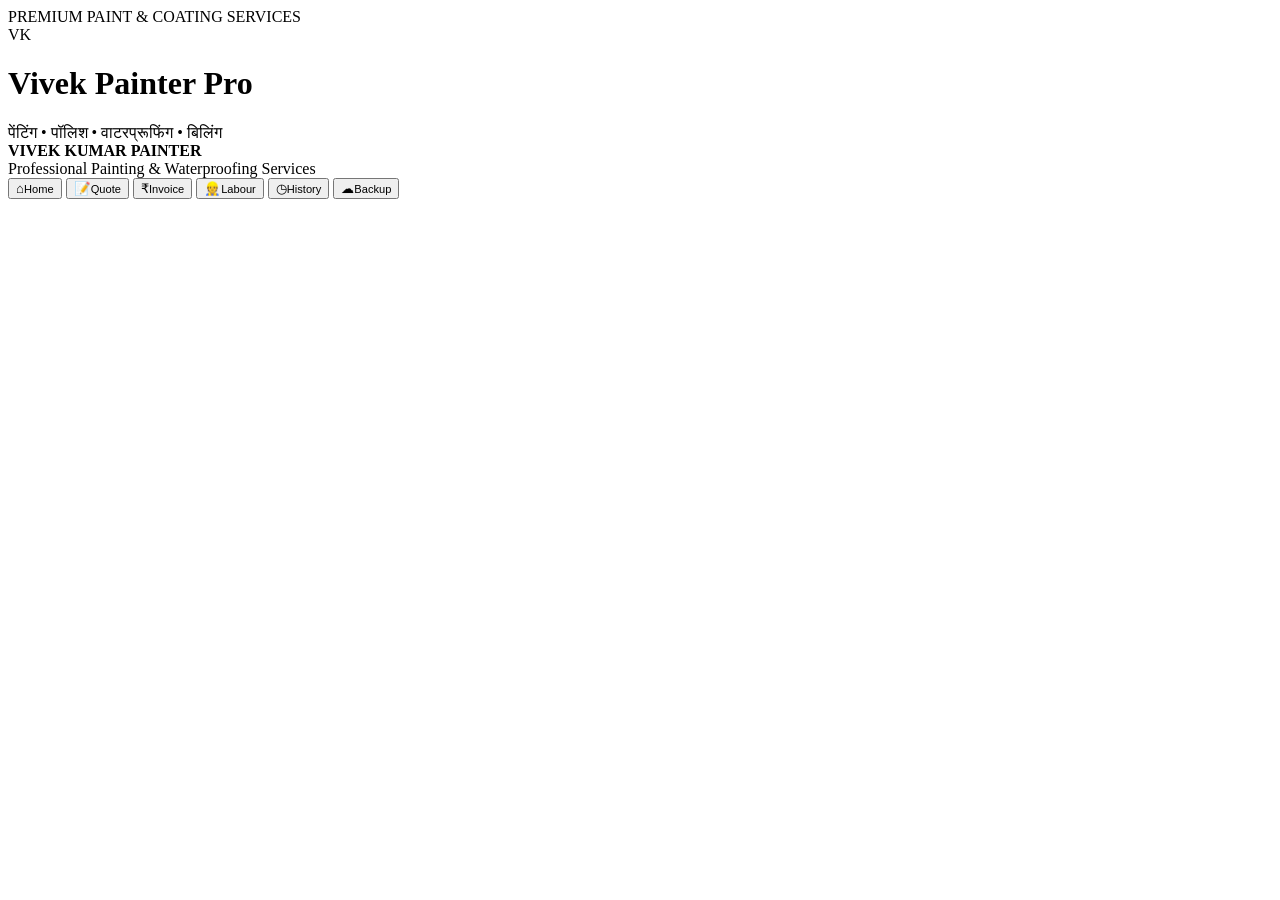
==== vivek-painter-android/app/src/main/assets/index.html @ f57af2b1 "Add mobile responsive app shell" ====
<!doctype html>
<html><head><meta charset="utf-8"><meta name="viewport" content="width=device-width,initial-scale=1,viewport-fit=cover">
<title>Vivek Painter Pro</title><link rel="stylesheet" href="style.css"></head>
<body>
<div id="app">
<header class="hero">
<div class="pill">PREMIUM PAINT & COATING SERVICES</div>
<div class="brandrow"><div class="logo">VK<span></span></div><div><h1>Vivek Painter Pro</h1><div class="hi">पेंटिंग • पॉलिश • वाटरप्रूफिंग • बिलिंग</div><strong>VIVEK KUMAR PAINTER</strong></div></div>
<div class="contact" id="businessContact">Professional Painting & Waterproofing Services</div>
</header>
<main id="page" class="wrap"></main>
</div>
<div id="exportOverlay" class="overlay"></div><div id="toast" class="toast"></div>
<nav id="bottomNav" class="bottom">
<button class="nav active" data-page="home">⌂<small>Home</small></button>
<button class="nav" data-page="quotation">📝<small>Quote</small></button>
<button class="nav" data-page="invoice">₹<small>Invoice</small></button>
<button class="nav" data-page="labor">👷<small>Labour</small></button>
<button class="nav" data-page="history">◷<small>History</small></button>
<button class="nav" data-page="backup">☁<small>Backup</small></button>
</nav>
<script src="state.js"></script><script src="quotation.js"></script><script src="invoice.js"></script>
<script src="labor-ui.js"></script><script src="labor-logic.js"></script><script src="history.js"></script><script src="export.js"></script>
<script>loadStore();render();</script>
</body></html>
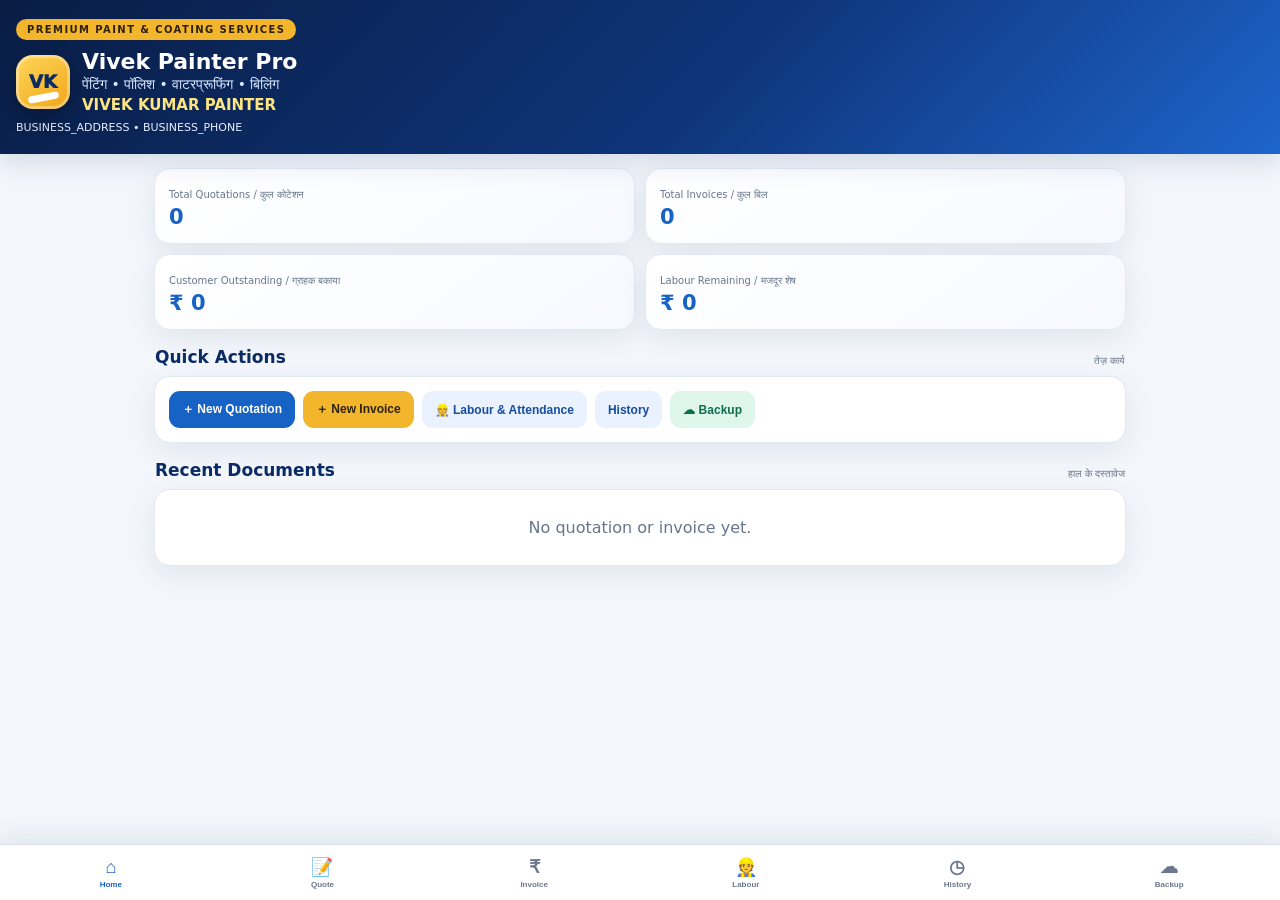
==== commit 201579d4: "Wire document and invoice modules" ====
--- a/vivek-painter-android/app/src/main/assets/index.html
+++ b/vivek-painter-android/app/src/main/assets/index.html
@@ -19,7 +19,7 @@
 <button class="nav" data-page="history">◷<small>History</small></button>
 <button class="nav" data-page="backup">☁<small>Backup</small></button>
 </nav>
-<script src="state.js"></script><script src="quotation.js"></script><script src="invoice.js"></script>
-<script src="labor-ui.js"></script><script src="labor-logic.js"></script><script src="history.js"></script><script src="export.js"></script>
+<script src="state.js"></script><script src="quotation.js"></script><script src="invoice-base.js"></script><script src="invoice.js"></script>
+<script src="labor-ui.js"></script><script src="labor-logic.js"></script><script src="history.js"></script><script src="qdoc.js"></script><script src="otherdocs.js"></script><script src="export.js"></script>
 <script>loadStore();render();</script>
 </body></html>
--- a/vivek-painter-android/app/src/main/assets/style.css
+++ b/vivek-painter-android/app/src/main/assets/style.css
@@ -0,0 +1 @@
+:root{--navy:#0b2b65;--blue:#1762c5;--gold:#f3b52b;--ink:#172033;--muted:#69758b;--bg:#f3f6fb;--card:#fff;--line:#dce4ef;--green:#137a53;--red:#b42318}*{box-sizing:border-box}html,body{margin:0;background:var(--bg);color:var(--ink);font-family:system-ui,-apple-system,"Noto Sans Devanagari",Roboto,Arial,sans-serif}.app{min-height:100vh;padding-bottom:86px}.hero{background:linear-gradient(135deg,#091d45,#0e3478 55%,#1e64cb);color:#fff;padding:18px 16px 20px;box-shadow:0 8px 26px #0b2b6522;position:sticky;top:0;z-index:15}.pill{display:inline-block;background:var(--gold);color:#2c210b;border-radius:999px;padding:5px 11px;font-size:10px;font-weight:900;letter-spacing:1.4px}.brandrow{display:flex;align-items:center;gap:12px;margin-top:9px}.logo{width:54px;height:54px;border-radius:17px;background:linear-gradient(145deg,#ffd65b,#f0a617);display:grid;place-items:center;color:var(--navy);font-size:18px;font-weight:1000;position:relative;box-shadow:inset 0 0 0 3px #ffffff55,0 8px 20px #0004}.logo span{position:absolute;width:31px;height:7px;border-radius:999px;background:#fff;bottom:8px;transform:rotate(-11deg)}.hero h1{margin:0;font-size:22px}.hero .hi{font-size:14px;color:#dae7ff;margin:2px 0}.hero strong{color:#ffe581;font-size:15px}.contact{font-size:11px;color:#e8efff;margin-top:7px}.wrap{padding:14px;max-width:1000px;margin:auto}.grid{display:grid;gap:10px}.grid2{grid-template-columns:repeat(2,minmax(0,1fr))}.grid3{grid-template-columns:repeat(3,minmax(0,1fr))}.metric,.card,.worker{background:#fff;border:1px solid #e3e9f2;border-radius:16px;box-shadow:0 8px 28px rgba(14,45,95,.08)}.metric{padding:14px;background:linear-gradient(145deg,#fff,#f6f9ff)}.metric span{font-size:10px;color:var(--muted)}.metric b{display:block;font-size:21px;color:var(--blue);margin-top:3px}.card{padding:14px}.sectionTitle{display:flex;justify-content:space-between;align-items:end;margin:17px 1px 9px}.sectionTitle h2{font-size:17px;margin:0;color:var(--navy)}.sectionTitle span{font-size:10px;color:var(--muted)}.btns{display:flex;gap:8px;flex-wrap:wrap}.btn{border:0;border-radius:11px;padding:10px 13px;font-size:12px;font-weight:850;cursor:pointer}.btn.primary{background:var(--blue);color:#fff}.btn.secondary{background:#eaf1ff;color:#164e9e}.btn.gold{background:var(--gold);color:#2b220f}.btn.green{background:#dff6ec;color:#0f6f4a}.btn.dark{background:var(--navy);color:#fff}.btn.danger{background:#fde8e7;color:var(--red)}.btn.block{width:100%}.row{display:flex;gap:9px}.row>*{flex:1}.field{margin-bottom:10px}label{display:block;font-size:10px;font-weight:850;color:#46556d;margin-bottom:5px}input,select,textarea{width:100%;border:1px solid #cfd9e7;border-radius:10px;padding:10px 11px;background:#fff;color:#172033;font:inherit;font-size:13px;outline:none}input:focus,select:focus,textarea:focus{border-color:#4e83d9;box-shadow:0 0 0 3px #2969cc19}textarea{min-height:70px}.work{border:1px solid #dfe6f1;border-radius:14px;overflow:hidden;background:#fff;margin:8px 0}.workHead{display:flex;gap:9px;padding:11px;background:#f7faff}.workHead input{width:18px}.workTitle{font-size:13px;font-weight:900;color:var(--navy)}.workDesc{font-size:10px;color:var(--muted);margin-top:2px}.workBody{padding:9px;display:grid;grid-template-columns:1.3fr .65fr .75fr .85fr;gap:7px}.workBody input,.workBody select{font-size:11px;padding:8px}.totalBox{display:grid;grid-template-columns:1fr auto;gap:6px 14px;font-size:12px}.totalBox strong{font-size:17px;color:var(--navy)}.tableWrap{overflow:auto;border:1px solid #dfe6f1;border-radius:12px}table{border-collapse:collapse;width:100%;min-width:650px;background:#fff}th,td{border-bottom:1px solid #e4eaf2;padding:8px;font-size:11px;text-align:left}th{background:#eef4ff;color:var(--navy);font-weight:900}.right{text-align:right}.muted{color:var(--muted)}.small{font-size:10px}.tag{display:inline-block;padding:3px 8px;border-radius:999px;background:#eaf1ff;color:var(--blue);font-size:9px;font-weight:900}.historyItem{background:#fff;border:1px solid #e0e7f1;border-radius:13px;padding:11px;margin:8px 0}.historyTop{display:flex;justify-content:space-between;gap:10px}.money{font-weight:900;color:var(--navy)}.notice{background:#fff9e8;border:1px solid #ffe39a;border-radius:12px;padding:10px;font-size:11px;color:#654d09}.bottom{position:fixed;left:0;right:0;bottom:0;z-index:30;display:grid;grid-template-columns:repeat(6,1fr);background:#fffffff5;border-top:1px solid #dbe3ee;padding:5px max(5px,env(safe-area-inset-right)) calc(5px + env(safe-area-inset-bottom)) max(5px,env(safe-area-inset-left));box-shadow:0 -8px 26px #0c234b14}.nav{border:0;background:transparent;color:#6b778c;padding:6px 2px;font-size:18px;font-weight:800}.nav small{display:block;font-size:8px;margin-top:2px}.nav.active{color:var(--blue)}.toast{position:fixed;left:50%;bottom:94px;transform:translateX(-50%);background:#172033;color:#fff;padding:9px 14px;border-radius:999px;font-size:11px;z-index:100;opacity:0;pointer-events:none;transition:.2s}.toast.show{opacity:1}.worker{padding:11px;margin:8px 0}.worker .top{display:flex;justify-content:space-between;gap:9px}.worker .name{font-size:14px;font-weight:900;color:var(--navy)}.nums{display:grid;grid-template-columns:repeat(4,1fr);gap:6px;margin-top:8px}.nums div{background:#f4f7fc;border-radius:9px;padding:7px}.nums small{display:block;color:var(--muted);font-size:8px}.nums b{font-size:11px;color:var(--navy)}.overlay{display:none;background:#fff;color:#111;min-height:100vh}.doc{max-width:790px;margin:auto;background:#fff}.docHead{background:linear-gradient(135deg,#0b224f,#175bc5);color:#fff;text-align:center;padding:16px 22px}.docLogo{width:48px;height:48px;border-radius:15px;background:linear-gradient(145deg,#ffd35a,#f3a817);color:#0b2b65;display:grid;place-items:center;margin:auto;font-size:18px;font-weight:1000}.docPill{display:inline-block;margin-top:7px;background:#f2b431;color:#2c2008;border-radius:999px;padding:4px 11px;font-size:9px;font-weight:900;letter-spacing:1.2px}.docHead h1{font-size:20px;margin:7px 0 2px}.docHead h2{font-size:17px;color:#fff196;margin:5px 0}.docHead .hi,.docHead .contact{font-size:10px}.docBody{padding:13px 16px}.docMeta{display:grid;grid-template-columns:1fr 1fr;gap:4px 20px;font-size:10px;margin-bottom:10px}.docLine{border-bottom:1px dotted #aaa;padding:3px 0}.docTable,.invoiceTable{width:100%;min-width:0;border-collapse:collapse}.docTable th,.invoiceTable th{background:#173e8f;color:#fff;font-size:9px;padding:7px;border:1px solid #cad2df}.docTable td,.invoiceTable td{font-size:8.5px;padding:6px;border:1px solid #d2d8e1;vertical-align:top}.docTable .main{font-weight:850;color:#173e8f;font-size:9px}.docTotal{display:flex;justify-content:flex-end;border-top:2px solid #173e8f;padding:8px;font-size:12px;font-weight:900}.terms{font-size:8px;line-height:1.35;border:1px solid #d5dbe5;border-radius:8px;padding:8px;margin-top:8px}.sig{text-align:right;margin-top:22px;font-size:9px}.receipt{margin-top:14px;border:1px solid #4867a7;border-radius:8px;padding:9px}.receipt h3{text-align:center;color:#173e8f;margin:0 0 7px;font-size:12px}.watermark{text-align:center;color:#7b879a;font-size:7px;margin-top:10px}.empty{text-align:center;padding:28px;color:var(--muted)}@media(max-width:700px){.grid3{grid-template-columns:1fr}.row{flex-direction:column;gap:0}.workBody{grid-template-columns:1fr 1fr}.nums{grid-template-columns:1fr 1fr}.hero h1{font-size:19px}.logo{width:48px;height:48px}.docHead h1{font-size:17px}.docBody{padding:10px}}@media print{.app,.bottom,.toast{display:none!important}.overlay{display:block!important}}
